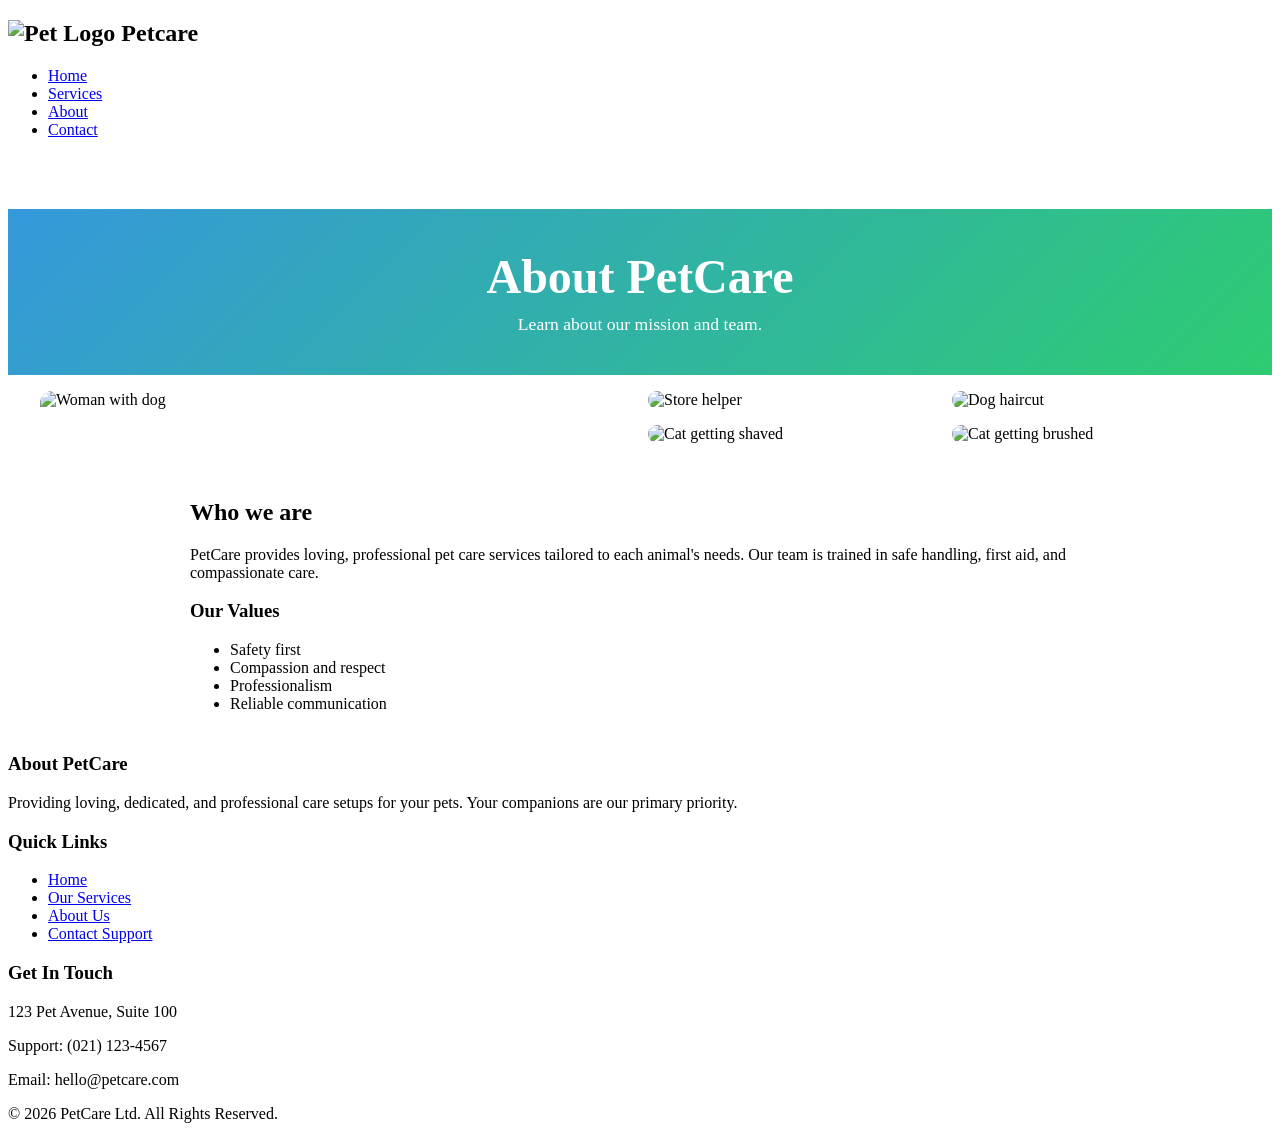
==== about.html @ fa18142c "Updated pages." ====
<!doctype html>
<html lang="en">
  <head>
    <meta charset="UTF-8" />
    <meta name="viewport" content="width=device-width, initial-scale=1.0" />
    <title>About Us - PetCare</title>
    <link rel="stylesheet" href="about and contact styles.css" />
  </head>
  <body class="about-page">
    <header>
      <!-- Logo -->
      <h2 class="logo">
        <img
          src="https://i.ibb.co/GQ2qvSs8/Pets-logo.jpg"
          alt=" Pet Logo "
          class="logo-image"
        />
        Pet<span>care</span>
      </h2>

      <!-- HAMBURGER MENU -->
      <input type="checkbox" id="menu-toggle" hidden />

      <label for="menu-toggle" class="navbar-toggler">
        <span></span>
        <span></span>
        <span></span>
      </label>

      <!-- NAV LINKS -->
      <nav class="navbar-menu">
        <ul>
          <li><a href="./index.html">Home</a></li>
          <li><a href="./services.html">Services</a></li>
          <li><a href="./about.html">About</a></li>
          <li><a href="./contact.html">Contact</a></li>
        </ul>
      </nav>
    </header>

    <!-- About Page Header Section -->
    <section class="about-page-header">
      <h1>About PetCare</h1>
      <p>Learn about our mission and team.</p>
    </section>

    <section class="about-images">
      <div class="mosaic-container">
        <!--For a large image on the left-->
        <div class="mosaic-item main-feature">
          <img
            src="https://i.ibb.co/TqddWx46/Woman-with-dog.jpg"
            alt="Woman with dog"
          />
        </div>

        <!--For smaller images on the right-->
        <div class="mosaic-item">
          <img
            src="https://i.ibb.co/0jJNTHg2/Store-helper.jpg"
            alt="Store helper"
          />
        </div>

        <div class="mosaic-item">
          <img
            src="https://i.ibb.co/5WQ5FNb3/Dog-haircut.jpg"
            alt="Dog haircut"
          />
        </div>

        <div class="mosaic-item">
          <img
            src="https://i.ibb.co/B2T11pwL/Cat-getting-shaved.avif"
            alt="Cat getting shaved"
          />
        </div>

        <div class="mosaic-item">
          <img
            src="https://i.ibb.co/nNGtzHV0/Cat-getting-brushed.jpg"
            alt="Cat getting brushed"
          />
        </div>
      </div>
    </section>

    <section class="about-content">
      <div class="about-text">
        <h2>Who we are</h2>
        <p>
          PetCare provides loving, professional pet care services tailored to
          each animal's needs. Our team is trained in safe handling, first aid,
          and compassionate care.
        </p>

        <h3>Our Values</h3>
        <ul>
          <li>Safety first</li>
          <li>Compassion and respect</li>
          <li>Professionalism</li>
          <li>Reliable communication</li>
        </ul>
      </div>
    </section>

    <footer>
      <div class="footer-container">
        <!-- Column 1: Brand Info -->
        <div class="footer-column">
          <h3>About PetCare</h3>
          <p>
            Providing loving, dedicated, and professional care setups for your
            pets. Your companions are our primary priority.
          </p>
        </div>

        <!-- Column 2: Nav System Links -->
        <div class="footer-column">
          <h3>Quick Links</h3>
          <ul>
            <li><a href="./index.html">Home</a></li>
            <li><a href="./services.html">Our Services</a></li>
            <li><a href="./about.html">About Us</a></li>
            <li><a href="./contact.html">Contact Support</a></li>
          </ul>
        </div>

        <!-- Column 3: Contact Info Details -->
        <div class="footer-column">
          <h3>Get In Touch</h3>
          <p>123 Pet Avenue, Suite 100</p>
          <p style="margin-top: 0.5rem">Support: (021) 123-4567</p>
          <p style="margin-top: 0.5rem">Email: hello@petcare.com</p>
        </div>
      </div>

      <!-- Copyright Info Strip -->
      <div class="footer-bottom">
        <p>&copy; 2026 PetCare Ltd. All Rights Reserved.</p>
      </div>
    </footer>
  </body>
</html>
---- about and contact styles.css ----
/* =========================
        ABOUT US PAGE
========================= */
/* =========================
ABOUT PAGE HEADER SECTION (With gradient, below navbar)
========================= */
.about-page-header {
  background: linear-gradient(135deg, #3498db, #2ecc71);
  color: white;
  text-align: center;
  padding: 40px 20px;
  margin-top: 70px; /* Account for fixed header */
}

.about-page-header h1 {
  font-size: 3rem;
  margin: 0 0 10px 0;
}

.about-page-header p {
  margin: 0;
  font-size: 1.1rem;
}

/* About page content styling */

/* Container Setup */
.mosaic-container {
  display: grid;
  /* Creates 4 equal tracks horizontally */
  grid-template-columns: repeat(4, 1fr);
  /* Creates 2 equal tracks vertically */
  grid-template-rows: repeat(2, 1fr);
  /* Adjust the space between images */
  gap: 16px;
  max-width: 1200px;
  margin: 0 auto;
  padding: 16px;
}

/* Base Image Handling */
.mosaic-item {
  width: 100%;
  height: 100%;
  overflow: hidden;
  /* Match the smooth corners from the example image */
  border-radius: 12px;
}

.mosaic-item img {
  width: 100%;
  height: 100%;
  /* Ensures images fill the square boxes perfectly without squeezing */
  object-fit: cover;
  display: block;
}

/* Feature Layout Logic */
.main-feature {
  /* Forces the first item to span 2 columns wide and 2 rows high */
  grid-column: span 2;
  grid-row: span 2;
}

/* Responsive Viewport adjustment for phones */
@media (max-width: 768px) {
  .mosaic-container {
    /* Collapses everything safely into a single scrolling line on small mobile devices */
    grid-template-columns: 1fr;
    grid-template-rows: auto;
  }

  .main-feature {
    grid-column: span 1;
    grid-row: span 1;
    /* Optional fixed height for the top image on mobile */
    height: 350px;
  }

  .mosaic-item:not(.main-feature) {
    /* Uniform height for the other images on phone viewports */
    height: 250px;
  }
}

/*Base styles for the about page content section*/
.about-content {
  max-width: 900px;
  margin: 40px auto;
  padding: 0 20px;
  background-color: #ffffff;
  border-radius: 8px;
}

/* =========================
        CONTACT US PAGE
========================= */
/* =========================
CONTACT PAGE HEADER SECTION (With gradient, below navbar)
========================= */
.contact-page-header {
  background: linear-gradient(135deg, #3498db, #2ecc71);
  color: white;
  text-align: center;
  padding: 40px 20px;
  margin-top: 70px; /* Account for fixed header */
}

.contact-page-header h1 {
  font-size: 3rem;
  margin: 0 0 10px 0;
}

.contact-page-header p {
  margin: 0;
  font-size: 1.1rem;
}

/* Contact form styling */
/*Base styles for the contact form section*/
.contact-section {
  padding: 60px 20px;
  background-color: #ffffff;
}

/* Form container to center the form and provide spacing */
.form-container {
  max-width: 600px;
  margin: 0 auto;
  padding: 20px;
  background-color: #f9f9f9;
  border-radius: 8px;
  box-shadow: 0 4px 15px rgba(0, 0, 0, 0.1);
}
form {
  max-width: 500px;
  margin: 20px auto;
  padding: 20px;
  background: rgb(255, 255, 255);
  border-radius: 5px;
}

form div {
  margin-bottom: 15px;
}

.contact-section h1 {
  text-align: center;
  margin-bottom: 20px;
}

.contact-section p {
  text-align: center;
  margin-bottom: 30px;
  color: rgb(0, 0, 0); /* Dark text color for better readability */
}

/* Label and Input Styles */
label {
  font-weight: bold;
  display: block;
  margin-bottom: 5px;
  color: #2074e1; /* Blue accent color for form labels to maintain cohesiveness */
}

input[type="text"],
input[type="email"],
textarea {
  width: 100%;
  padding: 10px;
  border: 1px solid #ccc;
  border-radius: 4px;
}

/* Contact Form Button Styles */
button {
  background-color: #000000;
  color: rgb(221, 227, 239);
  padding: 10px 20px;
  border: none;
  border-radius: 4px;
  cursor: pointer;
  font-weight: bold;
}

button:hover {
  background-color: #165cb8; /* Darker blue accent color on hover to maintain cohesiveness */
}

/* Reach out section styling */
/*Base styles for the reach-out section*/
.reach-out-section {
  padding: 60px 20px;
  background-color: #ffffff;
}

.contact-container {
  display: flex;
  max-width: 1100px;
  margin: 0 auto;
  align-items: center;
  gap: 40px; /*Space betwween image and text*/
}

/* Image styling for the contact section */
.contact-image {
  flex: 1;
}

.contact-image img {
  width: 100%;
  height: auto;
  border-radius: 8px; /*For rounded corners on the image*/
  display: block;
}

/* Text Content styling for the contact section */
.reach-out-content {
  flex: 1;
}

.reach-out-section h2 {
  font-size: 1.8rem;
  margin-bottom: 20px;
  color: #2c3e50;
  font-weight: bold;
}

.reach-out-section p {
  font-size: 1rem;
  color: #555;
  line-height: 1.6;
  margin-bottom: 25px;
}

/* Responsive adjustments for smaller screens */
@media (max-width: 768px) {
  .contact-container {
    flex-direction: column; /*Stack image and text vertically on smaller screens*/
    text-align: left;
    gap: 20px; /*Reduce gap for smaller screens*/
  }
}
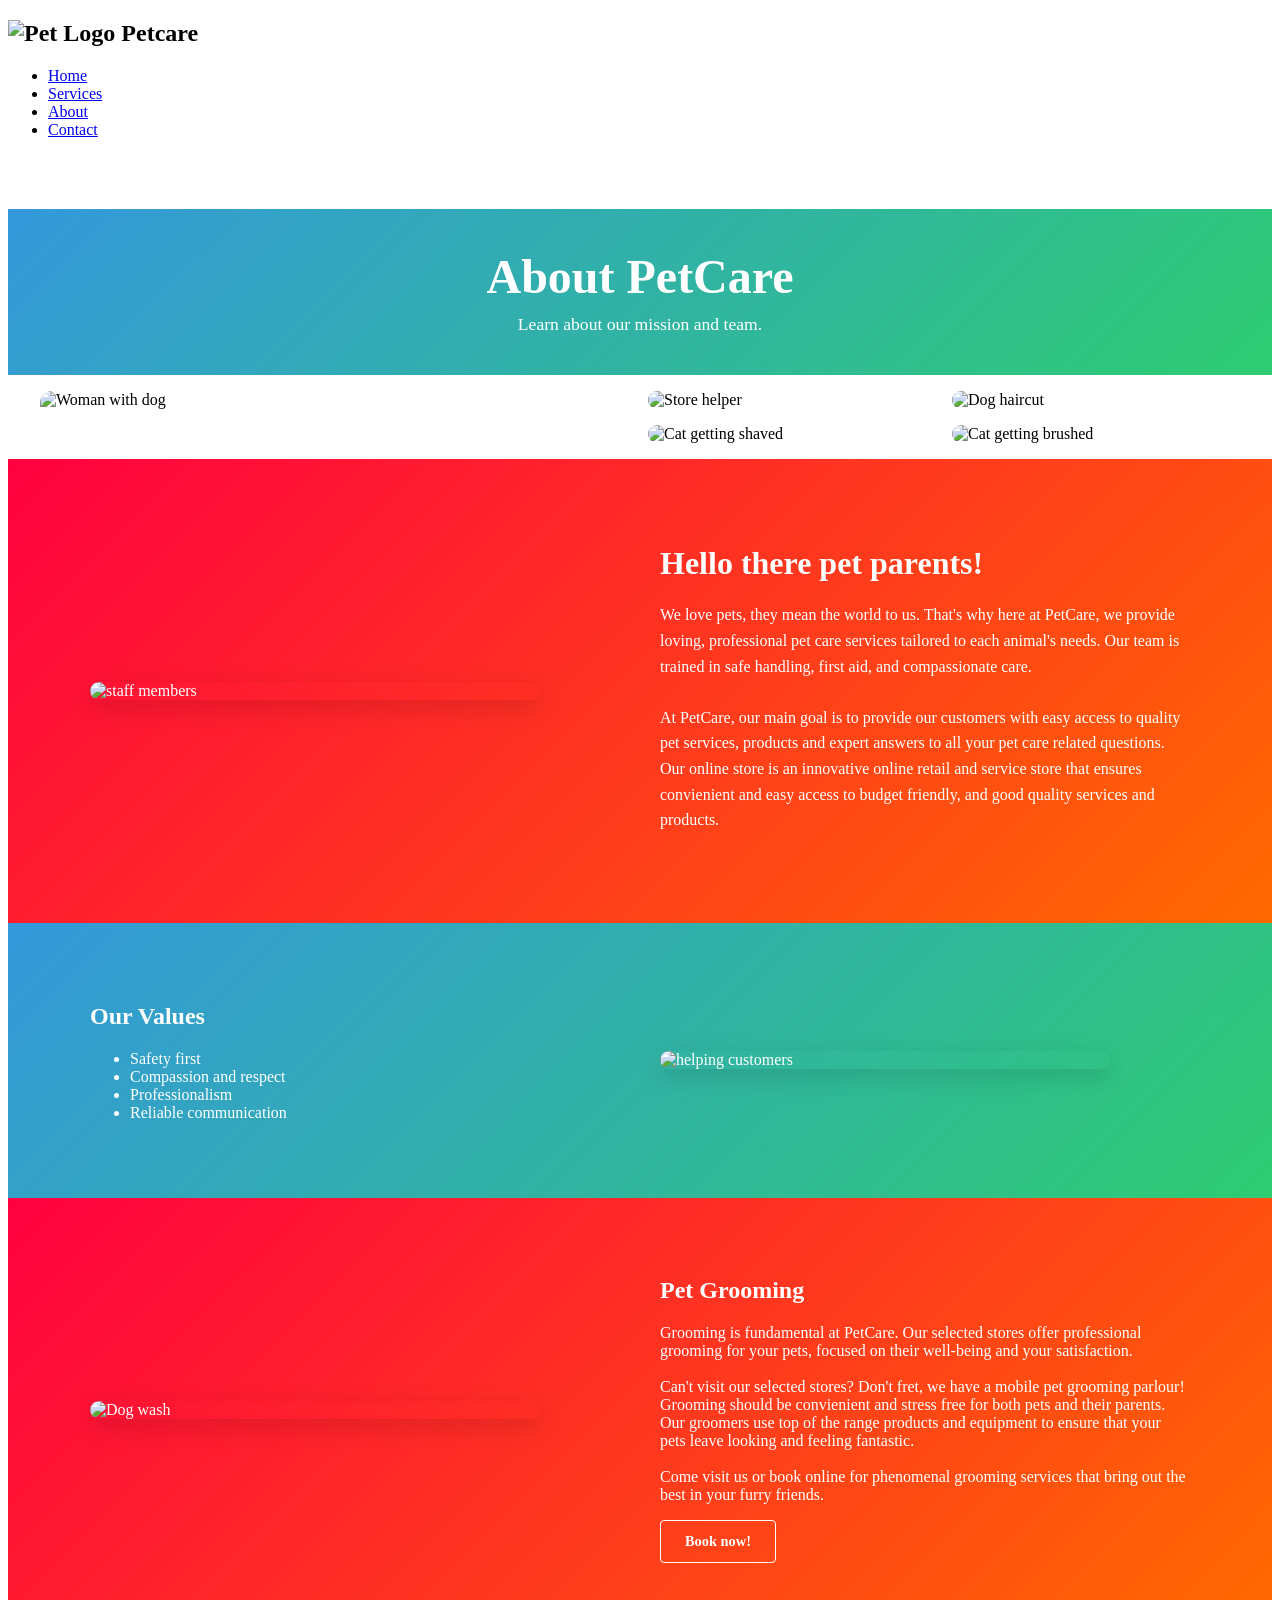
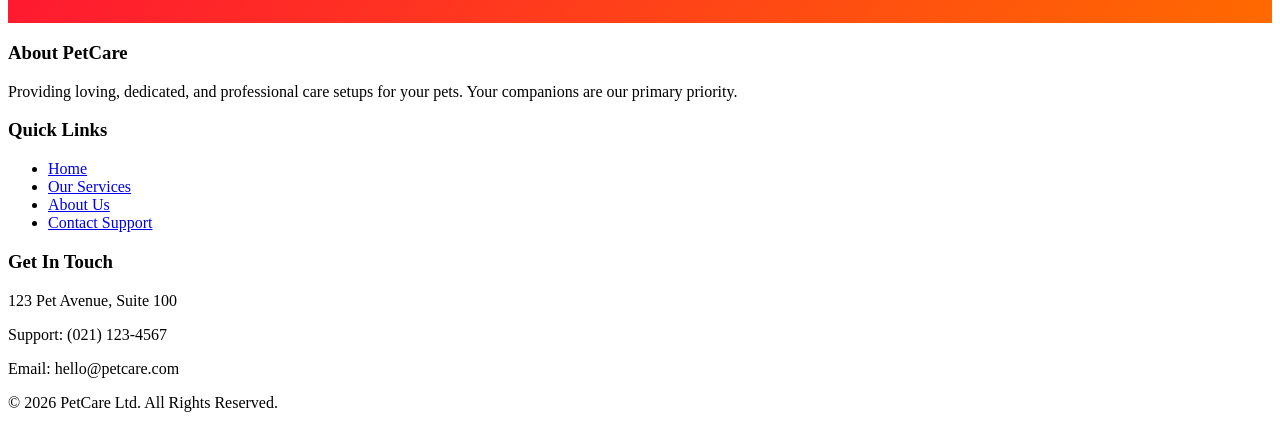
==== commit cb9c3d53: "Added about and contact pages, js to be completed." ====
--- a/about.html
+++ b/about.html
@@ -5,6 +5,7 @@
     <meta name="viewport" content="width=device-width, initial-scale=1.0" />
     <title>About Us - PetCare</title>
     <link rel="stylesheet" href="about and contact styles.css" />
+    <link rel="icon" href="https://i.ibb.co/GQ2qvSs8/Pets-logo.jpg">
   </head>
   <body class="about-page">
     <header>
@@ -85,22 +86,87 @@
       </div>
     </section>
 
-    <section class="about-content">
-      <div class="about-text">
-        <h2>Who we are</h2>
-        <p>
-          PetCare provides loving, professional pet care services tailored to
-          each animal's needs. Our team is trained in safe handling, first aid,
-          and compassionate care.
-        </p>
-
-        <h3>Our Values</h3>
-        <ul>
-          <li>Safety first</li>
-          <li>Compassion and respect</li>
-          <li>Professionalism</li>
-          <li>Reliable communication</li>
-        </ul>
+    <section class="about-section">
+      <div class="about-container">
+        <!-- Left Side: Image -->
+        <div class="team-image-box">
+          <img
+            src="https://i.ibb.co/TBYCt5YS/staff-members.webp"
+            alt="staff members"
+          />
+        </div>
+
+        <!-- Right Side: Content -->
+        <div class="about-text-box">
+          <h2>Hello there pet parents!</h2>
+          <p>
+            We love pets, they mean the world to us. That's why here at PetCare,
+            we provide loving, professional pet care services tailored to each
+            animal's needs. Our team is trained in safe handling, first aid, and
+            compassionate care.
+            <br />
+            <br />
+            At PetCare, our main goal is to provide our customers with easy
+            access to quality pet services, products and expert answers to all
+            your pet care related questions. Our online store is an innovative
+            online retail and service store that ensures convienient and easy
+            access to budget friendly, and good quality services and products.
+          </p>
+        </div>
+      </div>
+    </section>
+
+    <section class="values-section">
+      <div class="values-container">
+        <!-- Left Side: Content-->
+        <div class="values-text-box">
+          <h2>Our Values</h2>
+          <ul>
+            <li>Safety first</li>
+            <li>Compassion and respect</li>
+            <li>Professionalism</li>
+            <li>Reliable communication</li>
+          </ul>
+        </div>
+
+        <!-- Right Side: Image -->
+        <div class="values-image-box">
+          <img
+            src="https://i.ibb.co/vxx1StfG/helping-customers.jpg"
+            alt="helping customers"
+          />
+        </div>
+      </div>
+    </section>
+
+    <section class="services-section">
+      <div class="services-container">
+        <!-- Left Side: Image -->
+        <div class="services-image-box">
+          <img src="https://i.ibb.co/F4yHtt9R/Dog-wash.jpg" alt="Dog wash" />
+        </div>
+
+        <!-- Right Side: Content-->
+        <div class="services-text-box">
+          <h2>Pet Grooming</h2>
+          <p>
+            Grooming is fundamental at PetCare. Our selected stores offer
+            professional grooming for your pets, focused on their well-being and
+            your satisfaction.
+            <br />
+            <br />
+            Can't visit our selected stores? Don't fret, we have a mobile pet
+            grooming parlour! Grooming should be convienient and stress free for
+            both pets and their parents. Our groomers use top of the range
+            products and equipment to ensure that your pets leave looking and
+            feeling fantastic.
+            <br />
+            <br />
+            Come visit us or book online for phenomenal grooming services that
+            bring out the best in your furry friends.
+          </p>
+          <a href="#" class="store-btn">Book now!</a>
+        </div>
       </div>
     </section>
 
@@ -108,32 +174,33 @@
       <div class="footer-container">
         <!-- Column 1: Brand Info -->
         <div class="footer-column">
-          <h3>About PetCare</h3>
-          <p>
-            Providing loving, dedicated, and professional care setups for your
-            pets. Your companions are our primary priority.
-          </p>
-        </div>
+            <h3>About PetCare</h3>
+            <p>Providing loving, dedicated, and professional care setups for your pets. Your companions are our primary
+                priority.</p>
+        </div>
+
 
         <!-- Column 2: Nav System Links -->
         <div class="footer-column">
-          <h3>Quick Links</h3>
-          <ul>
-            <li><a href="./index.html">Home</a></li>
-            <li><a href="./services.html">Our Services</a></li>
-            <li><a href="./about.html">About Us</a></li>
-            <li><a href="./contact.html">Contact Support</a></li>
-          </ul>
-        </div>
+            <h3>Quick Links</h3>
+            <ul>
+                <li><a href="./index.html">Home </a></li>
+                <li><a href="./services.html">Our Services</a></li>
+                <li><a href="./About.html">About Us</a></li>
+                <li><a href="./contact.html">Contact Support</a></li>
+            </ul>
+        </div>
+
 
         <!-- Column 3: Contact Info Details -->
         <div class="footer-column">
-          <h3>Get In Touch</h3>
-          <p>123 Pet Avenue, Suite 100</p>
-          <p style="margin-top: 0.5rem">Support: (021) 123-4567</p>
-          <p style="margin-top: 0.5rem">Email: hello@petcare.com</p>
-        </div>
-      </div>
+            <h3>Get In Touch</h3>
+            <p> 123 Pet Avenue, Suite 100</p>
+            <p style="margin-top: 0.5rem;"> Support: (021) 123-4567</p>
+            <p style="margin-top: 0.5rem;"> Email: hello@petcare.com</p>
+        </div>
+      </div>
+
 
       <!-- Copyright Info Strip -->
       <div class="footer-bottom">
--- a/about and contact styles.css
+++ b/about and contact styles.css
@@ -10,6 +10,7 @@
   text-align: center;
   padding: 40px 20px;
   margin-top: 70px; /* Account for fixed header */
+
 }
 
 .about-page-header h1 {
@@ -61,6 +62,168 @@
   grid-column: span 2;
   grid-row: span 2;
 }
+
+/* Container section with the red/orange gradient background */
+.about-section {
+  background: linear-gradient(135deg, #ff0040, #ff6a00);
+  padding: 60px 20px;
+  color: #ffffff;
+}
+
+/* Centers content and creates a two-column layout on wider screens */
+.about-container {
+  max-width: 1100px;
+  margin: 0 auto;
+  display: flex;
+  align-items: center;
+  justify-content: space-between;
+  gap: 40px;
+}
+
+/* Layout widths for both columns */
+.team-image-box,
+.about-text-box {
+  flex: 1;
+}
+
+/* Image style with rounded corners for about page sections */
+.team-image-box img,
+.values-image-box img,
+.services-image-box img {
+  width: 100%;
+  max-width: 450px;
+  height: auto;
+  border-radius: 12px;
+  display: block;
+  box-shadow: 0 8px 24px rgba(0, 0, 0, 0.15);
+}
+
+/* Typography styles */
+.about-text-box h2 {
+  font-size: 2rem;
+  margin-bottom: 20px;
+  font-weight: bold;
+}
+
+.about-text-box p {
+  font-size: 1rem;
+  line-height: 1.6;
+  margin-bottom: 30px;
+}
+
+/* Container section with the blue/green gradient background */
+.values-section {
+  background: linear-gradient(135deg, #3498db, #2ecc71);
+  padding: 60px 20px;
+  color: #ffffff;
+}
+
+/* Centers content and creates a two-column layout on wider screens */
+.values-container {
+  max-width: 1100px;
+  margin: 0 auto;
+  display: flex;
+  align-items: center;
+  justify-content: space-between;
+  gap: 40px;
+}
+
+/* Layout widths for both columns */
+.values-image-box, 
+.values-text-box {
+  flex: 1;
+}
+
+/* Typography styles */
+.about-text-box h2 {
+  font-size: 2rem;
+  margin-bottom: 20px;
+  font-weight: bold;
+}
+
+.about-text-box p {
+  font-size: 1rem;
+  line-height: 1.6;
+  margin-bottom: 30px;
+}
+/* Outline button style */
+.store-btn {
+  display: inline-block;
+  padding: 12px 24px;
+  border: 1px solid #ffffff;
+  color: #ffffff;
+  text-decoration: none;
+  font-size: 0.9rem;
+  font-weight: bold;
+  border-radius: 4px;
+  transition: background 0.3s ease, color 0.3s ease;
+}
+
+/* Container section with the red/orange gradient background */
+.services-section {
+  background: linear-gradient(135deg,#ff0040, #ff6a00);
+  padding: 60px 20px;
+  color: #ffffff;
+}
+
+/* Centers content and creates a two-column layout on wider screens */
+.services-container {
+  max-width: 1100px;
+  margin: 0 auto;
+  display: flex;
+  align-items: center;
+  justify-content: space-between;
+  gap: 40px;
+}
+
+/* Layout widths for both columns */
+.services-image-box, 
+.services-text-box {
+  flex: 1;
+}
+
+/* Typography styles */
+.about-text-box h2 {
+  font-size: 2rem;
+  margin-bottom: 20px;
+  font-weight: bold;
+}
+
+.about-text-box p {
+  font-size: 1rem;
+  line-height: 1.6;
+  margin-bottom: 30px;
+}
+/* Outline button style */
+.store-btn {
+  display: inline-block;
+  padding: 12px 24px;
+  border: 1px solid #ffffff;
+  color: #ffffff;
+  text-decoration: none;
+  font-size: 0.9rem;
+  font-weight: bold;
+  border-radius: 4px;
+  transition: background 0.3s ease, color 0.3s ease;
+}
+
+
+.store-btn:hover {
+  background-color: #ffffff;
+  color: #ec6f13;
+}
+
+/* Responsive fix for mobile layout stacking */
+@media (max-width: 768px) {
+  .store-container {
+    flex-direction: column;
+    text-align: center;
+  }
+  .store-img {
+    margin: 0 auto;
+  }
+}
+
 
 /* Responsive Viewport adjustment for phones */
 @media (max-width: 768px) {
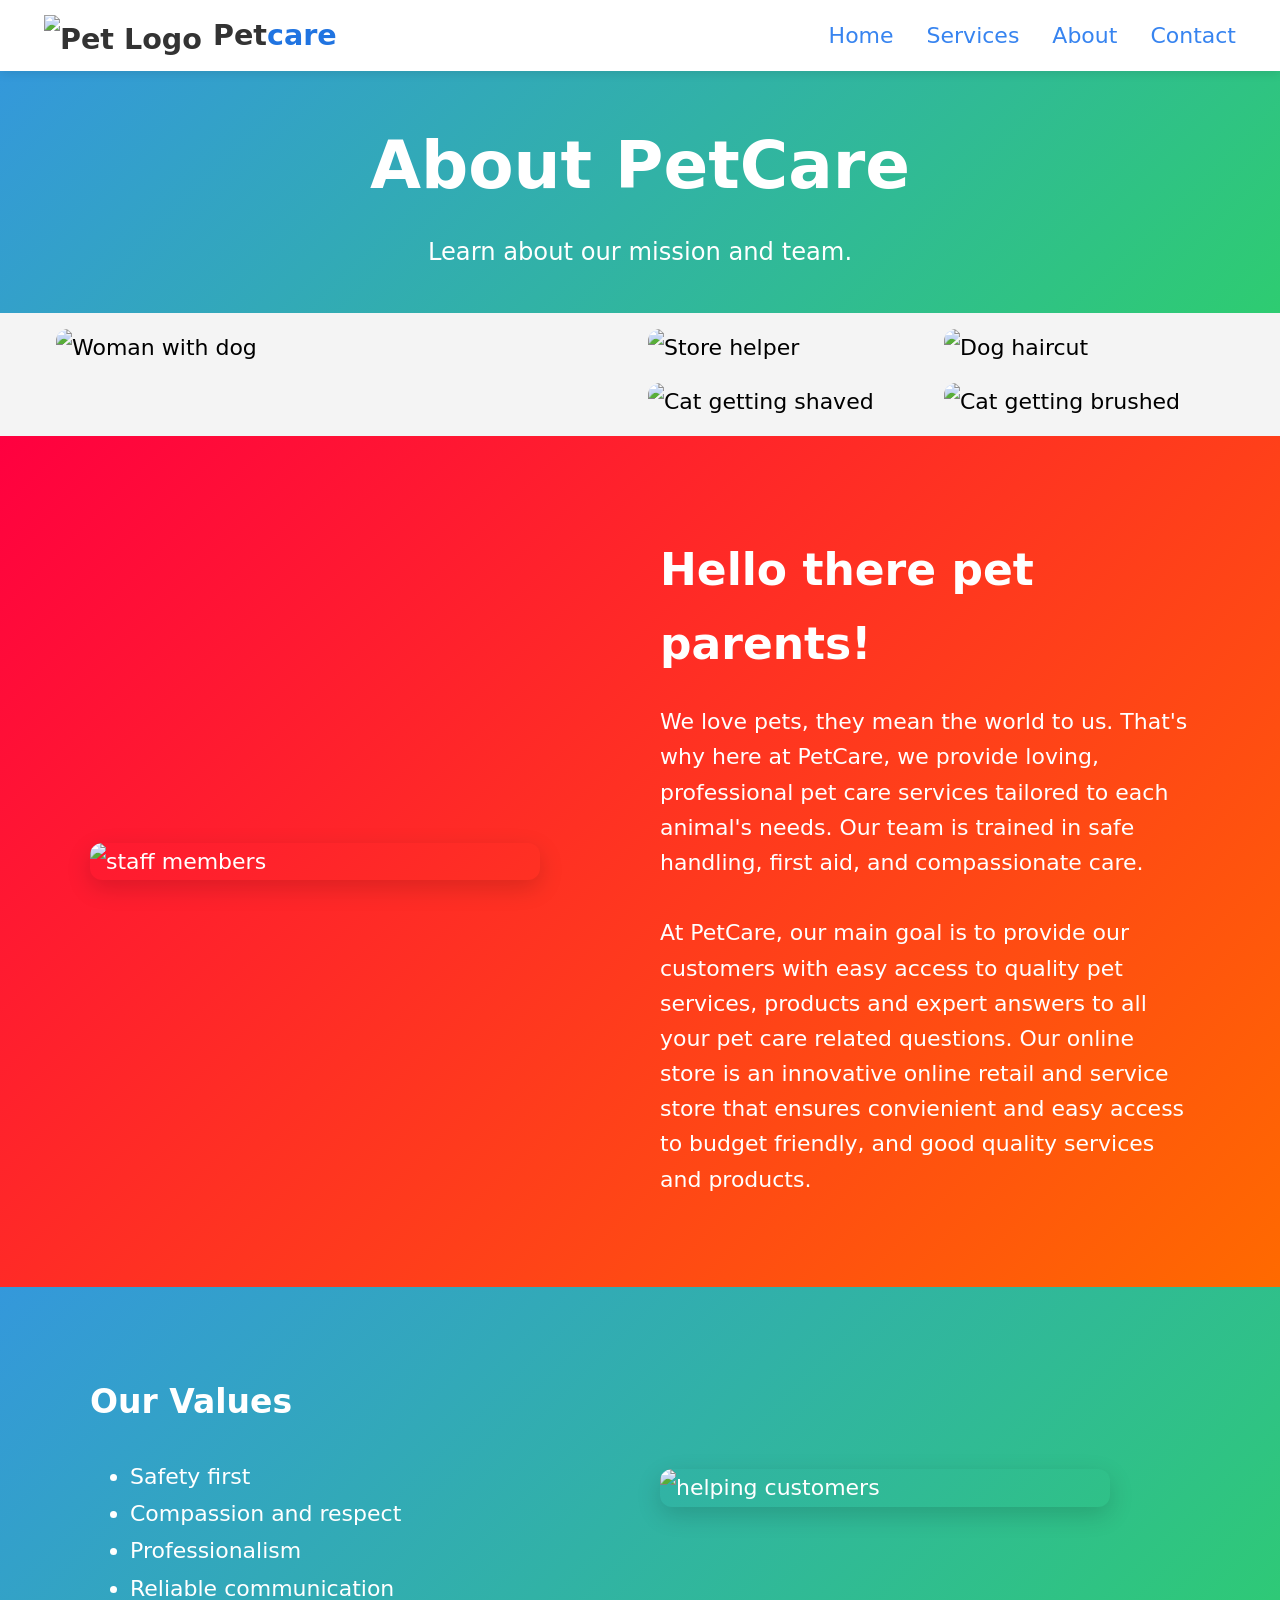
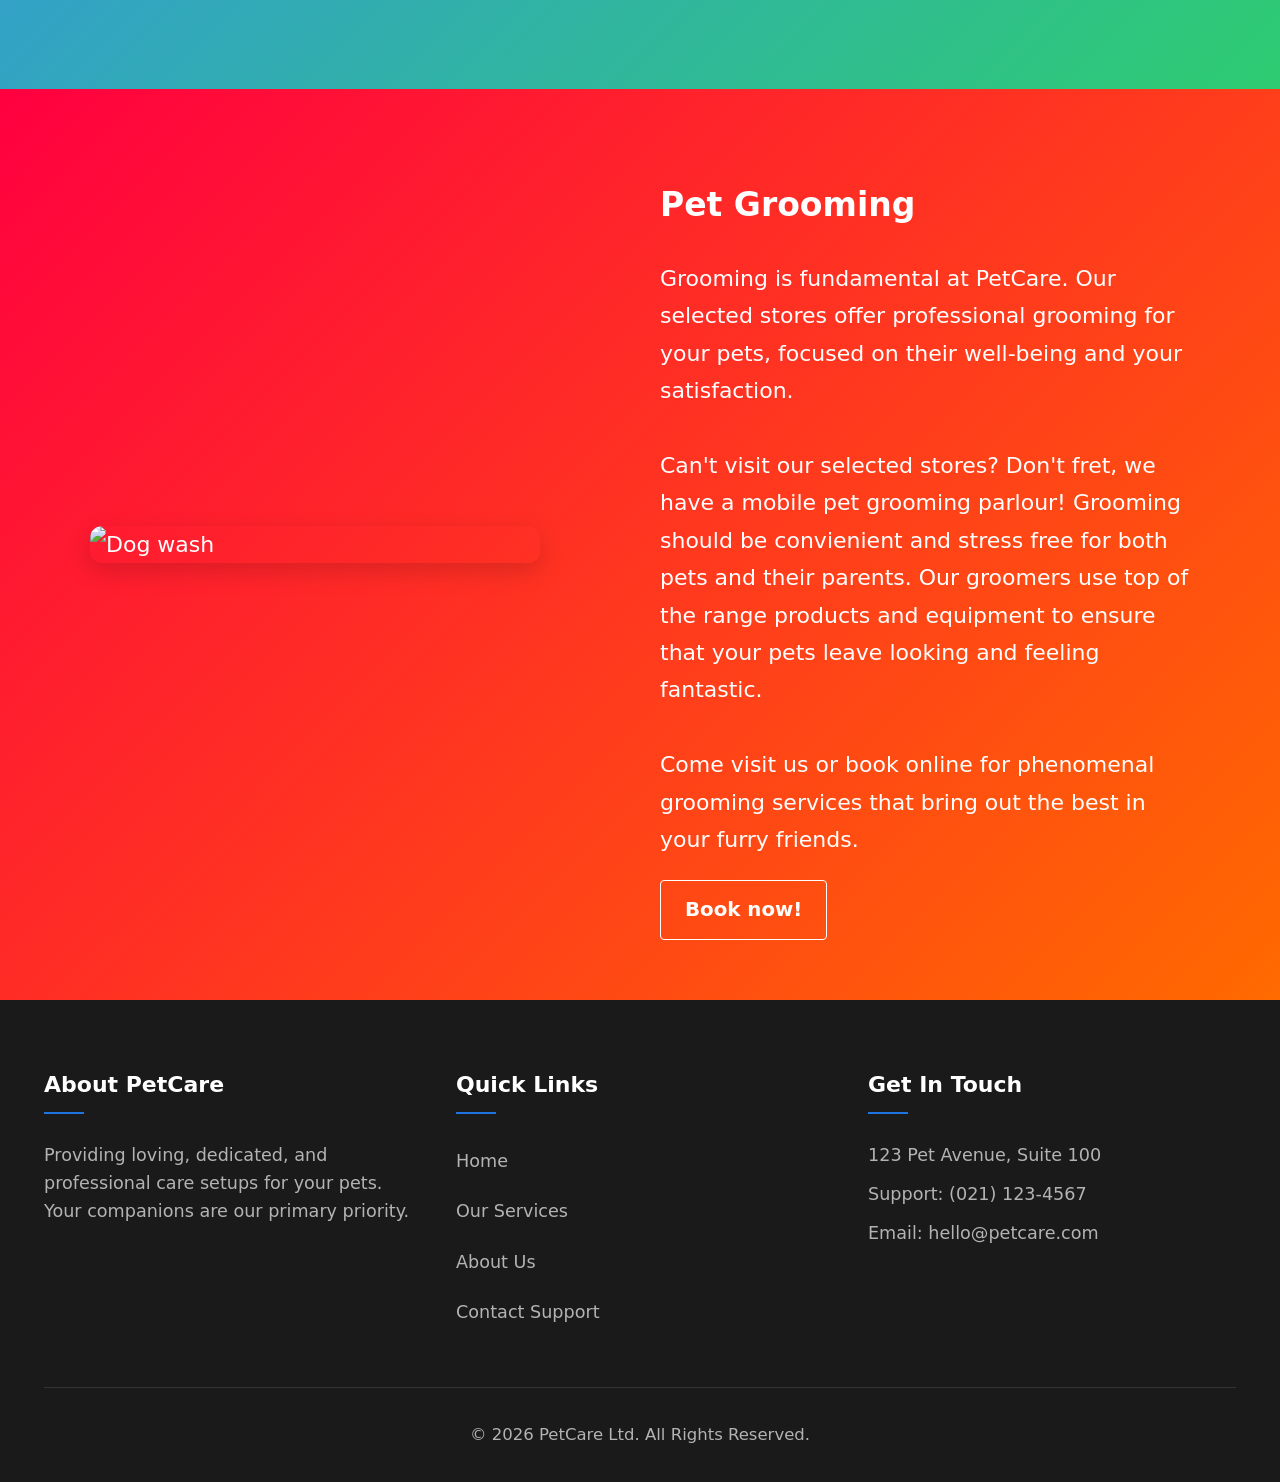
==== commit 271912e4: "final commit" ====
--- a/about.html
+++ b/about.html
@@ -4,8 +4,8 @@
     <meta charset="UTF-8" />
     <meta name="viewport" content="width=device-width, initial-scale=1.0" />
     <title>About Us - PetCare</title>
-    <link rel="stylesheet" href="about and contact styles.css" />
-    <link rel="icon" href="https://i.ibb.co/GQ2qvSs8/Pets-logo.jpg">
+    <link rel="stylesheet" href= "style.css"/>
+    <link rel="icon" href="https://i.ibb.co/GQ2qvSs8/Pets-logo.jpg" />
   </head>
   <body class="about-page">
     <header>
@@ -165,7 +165,7 @@
             Come visit us or book online for phenomenal grooming services that
             bring out the best in your furry friends.
           </p>
-          <a href="#" class="store-btn">Book now!</a>
+          <a href="contact.html" class="store-btn">Book now!</a>
         </div>
       </div>
     </section>
@@ -174,38 +174,38 @@
       <div class="footer-container">
         <!-- Column 1: Brand Info -->
         <div class="footer-column">
-            <h3>About PetCare</h3>
-            <p>Providing loving, dedicated, and professional care setups for your pets. Your companions are our primary
-                priority.</p>
-        </div>
-
+          <h3>About PetCare</h3>
+          <p>
+            Providing loving, dedicated, and professional care setups for your
+            pets. Your companions are our primary priority.
+          </p>
+        </div>
 
         <!-- Column 2: Nav System Links -->
         <div class="footer-column">
-            <h3>Quick Links</h3>
-            <ul>
-                <li><a href="./index.html">Home </a></li>
-                <li><a href="./services.html">Our Services</a></li>
-                <li><a href="./About.html">About Us</a></li>
-                <li><a href="./contact.html">Contact Support</a></li>
-            </ul>
-        </div>
-
+          <h3>Quick Links</h3>
+          <ul>
+            <li><a href="./index.html">Home </a></li>
+            <li><a href="./services.html">Our Services</a></li>
+            <li><a href="./about.html">About Us</a></li>
+            <li><a href="./contact.html">Contact Support</a></li>
+          </ul>
+        </div>
 
         <!-- Column 3: Contact Info Details -->
         <div class="footer-column">
-            <h3>Get In Touch</h3>
-            <p> 123 Pet Avenue, Suite 100</p>
-            <p style="margin-top: 0.5rem;"> Support: (021) 123-4567</p>
-            <p style="margin-top: 0.5rem;"> Email: hello@petcare.com</p>
-        </div>
-      </div>
-
+          <h3>Get In Touch</h3>
+          <p>123 Pet Avenue, Suite 100</p>
+          <p style="margin-top: 0.5rem">Support: (021) 123-4567</p>
+          <p style="margin-top: 0.5rem">Email: hello@petcare.com</p>
+        </div>
+      </div>
 
       <!-- Copyright Info Strip -->
       <div class="footer-bottom">
         <p>&copy; 2026 PetCare Ltd. All Rights Reserved.</p>
       </div>
     </footer>
+    <script src="script.js" defer></script>
   </body>
 </html>
--- a/style.css
+++ b/style.css
@@ -0,0 +1,1575 @@
+/* =========================
+    GLOBAL STYLES & RESET
+========================= */
+
+*,
+*::before,
+*::after {
+    box-sizing: border-box;
+}
+
+html {
+    font-size: 22px;
+}
+
+body {
+    font-family: system-ui, -apple-system, BlinkMacSystemFont, 'Segoe UI', Roboto, Oxygen, Ubuntu, Cantarell, 'Open Sans', 'Helvetica Neue', sans-serif;
+    margin: 0;
+    padding: 0;
+    background-color: #f4f4f4;
+    overflow-x: hidden;
+    display: flex;
+    flex-direction: column;
+    min-height: 100vh;
+    font-size: 1rem;
+    line-height: 1.7;
+}
+
+/* =========================
+          HEADER & NAV
+========================= */
+
+header {
+    position: fixed;
+    top: 0;
+    left: 0;
+    width: 100%;
+    display: flex;
+    justify-content: space-between;
+    align-items: center;
+    padding: 0.5rem 2rem;
+    background-color: #ffffff;
+    box-shadow: 0 2px 10px rgba(0, 0, 0, 0.1);
+    z-index: 1000;
+}
+
+/* Logo Styling */
+.logo {
+    display: flex;
+    align-items: center;
+    margin: 0;
+    font-size: 1.3rem;
+    font-weight: 700;
+    color: #333;
+    border-radius: 50px;
+}
+
+.logo span {
+    color: #2074e1;
+}
+
+.logo img {
+    max-height: 40px;
+    margin-right: 0.5rem;
+}
+
+/* Desktop Navigation Link Setup */
+.navbar-menu {
+    display: flex;
+    align-items: center;
+}
+
+.navbar-menu ul {
+    list-style: none;
+    margin: 0;
+    padding: 0;
+    display: flex;
+    align-items: center;
+    gap: 1.5rem;
+}
+
+.navbar-menu a {
+    text-decoration: none;
+    color: #3784f0;
+    font-weight: 500;
+    transition: color 0.3s ease;
+}
+
+.navbar-menu a:hover {
+    color: #3784f0;
+}
+
+/* Mobile Hamburger Toggle Layout */
+.navbar-toggler {
+    display: none;
+    flex-direction: column;
+    justify-content: space-between;
+    width: 30px;
+    height: 21px;
+    cursor: pointer;
+    z-index: 1001;
+}
+
+.navbar-toggler span {
+    display: block;
+    height: 3px;
+    width: 100%;
+    background-color: #333;
+    border-radius: 3px;
+    transition: all 0.3s ease-in-out;
+}
+
+/* =========================
+     RESPONSIVE BREAKPOINT
+========================= */
+
+@media (max-width: 768px) {
+    header {
+        padding: 0.3rem 1rem;
+    }
+
+    .logo {
+        font-size: 1rem;
+    }
+
+    .logo img {
+        max-height: 30px;
+        margin-right: 0.3rem;
+    }
+
+    /* Show Hamburger Icon */
+    .navbar-toggler {
+        display: flex;
+    }
+
+    /* Transform Links Into a Mobile Full-Screen Sidebar Drawer */
+    .navbar-menu {
+        position: fixed;
+        top: 0;
+        right: -100%;
+        width: 70%;
+        height: 100vh;
+        background-color: #ffffff;
+        box-shadow: -5px 0 15px rgba(0, 0, 0, 0.1);
+        padding-top: 5rem;
+        transition: right 0.4s ease-in-out;
+    }
+
+    .navbar-menu ul {
+        flex-direction: column;
+        align-items: center;
+        gap: 2rem;
+    }
+
+    .navbar-menu a {
+        font-size: 1.2rem;
+    }
+
+    /* CSS Logic: open the side drawer when check box is selected */
+    #menu-toggle:checked~.navbar-menu {
+        right: 0;
+    }
+
+    /* CSS Logic: Animate Hamburger lines into an 'X' icon when open */
+    #menu-toggle:checked~.navbar-toggler span:nth-child(1) {
+        transform: translateY(9px) rotate(45deg);
+    }
+
+    #menu-toggle:checked~.navbar-toggler span:nth-child(2) {
+        opacity: 0;
+    }
+
+    #menu-toggle:checked~.navbar-toggler span:nth-child(3) {
+        transform: translateY(-9px) rotate(-45deg);
+    }
+}
+
+/* =========================
+        HERO SECTION
+========================= */
+
+main {
+    margin-top: 70px;
+    flex: 1;
+}
+
+.hero {
+    position: relative;
+    width: 100%;
+    height: calc(100vh - 70px);
+    display: flex;
+    align-items: center;
+    justify-content: center;
+    overflow: hidden;
+}
+
+.bg-video {
+    position: absolute;
+    top: 50%;
+    left: 50%;
+    min-width: 100%;
+    min-height: 100%;
+    width: auto;
+    height: auto;
+    transform: translate(-50%, -50%);
+    object-fit: cover;
+    z-index: 1;
+}
+
+.hero_content {
+    position: relative;
+    z-index: 2;
+    display: flex;
+    flex-direction: column;
+    align-items: center;
+    justify-content: center;
+    text-align: center;
+    width: 100%;
+    padding: 2rem;
+    margin-top: -4rem;
+}
+
+.hero_card {
+    background-color: rgba(255, 255, 255, 0.08);
+    backdrop-filter: blur(4px);
+    -webkit-backdrop-filter: blur(4px);
+    padding: 2.5rem;
+    border-radius: 12px;
+    box-shadow: 0 4px 30px rgba(0, 0, 0, 0.05);
+    border: 1px solid rgba(255, 255, 255, 0.15);
+    max-width: 700px;
+    width: 100%;
+}
+
+.hero_card h1 {
+    margin-top: 0;
+    margin-bottom: 1.5rem;
+    color: #ffffff;
+    text-shadow: 0 2px 8px rgba(0, 0, 0, 0.5);
+    font-size: 2rem;
+}
+
+.hero_btn {
+    display: inline-block;
+    text-decoration: none;
+    background-color: #2074e1;
+    color: #ffffff;
+    padding: 0.75rem 2rem;
+    border-radius: 25px;
+    font-weight: 600;
+    transition: transform 0.2s ease, background-color 0.2s ease, box-shadow 0.2s ease;
+    box-shadow: 0 4px 15px rgba(32, 116, 225, 0.3);
+}
+
+.hero_btn:hover {
+    background-color: #165cb8;
+    transform: translateY(-2px);
+    box-shadow: 0 6px 20px rgba(32, 116, 225, 0.4);
+}
+
+.quote {
+    margin-top: 1.5rem;
+    color: #ffffff;
+    text-shadow: 0 2px 4px rgba(0, 0, 0, 0.6);
+}
+
+#loader_wrapper {
+    display: none;
+}
+
+/* =========================
+      PROFESSIONAL FOOTER
+========================= */
+
+footer {
+    background-color: #1a1a1a;
+    color: #b3b3b3;
+    padding: 3rem 2rem 1.5rem 2rem;
+    width: 100%;
+    z-index: 10;
+}
+
+.footer-container {
+    max-width: 1200px;
+    margin: 0 auto;
+    display: grid;
+    grid-template-columns: repeat(3, 1fr);
+    gap: 2rem;
+}
+
+.footer-column h3 {
+    color: #ffffff;
+    font-size: 1rem;
+    margin-top: 0;
+    margin-bottom: 1.2rem;
+    position: relative;
+}
+
+.footer-column h3::after {
+    content: '';
+    display: block;
+    width: 40px;
+    height: 2px;
+    background-color: #2074e1;
+    margin-top: 0.4rem;
+}
+
+.footer-column p {
+    font-size: 0.8rem;
+    line-height: 1.6;
+    margin: 0;
+}
+
+.footer-column ul {
+    list-style: none;
+    padding: 0;
+    margin: 0;
+}
+
+.footer-column ul li {
+    margin-bottom: 0.6rem;
+}
+
+.footer-column ul li a {
+    color: #b3b3b3;
+    text-decoration: none;
+    font-size: 0.8rem;
+    transition: color 0.2s ease, padding-left 0.2s ease;
+}
+
+.footer-column ul li a:hover {
+    color: #2074e1;
+    padding-left: 4px;
+}
+
+.footer-bottom {
+    max-width: 1200px;
+    margin: 2rem auto 0 auto;
+    padding-top: 1.5rem;
+    border-top: 1px solid #333333;
+    text-align: center;
+}
+
+.footer-bottom p {
+    font-size: 0.75rem;
+    margin: 0;
+}
+
+@media (max-width: 768px) {
+    .footer-container {
+        grid-template-columns: 1fr;
+        gap: 2.5rem;
+    }
+}
+
+/* ==========================================
+   DEFENSIVE NAV DROPDOWN ISOLATION RULES
+   ========================================== */
+
+.navbar-menu ul li.nav-account-container {
+    position: relative !important;
+    display: inline-block !important;
+}
+
+.nav-account-btn {
+    display: inline-flex;
+    align-items: center;
+    gap: 0.65rem;
+    text-decoration: none;
+    color: #3784f0;
+    font-weight: 500;
+    cursor: pointer;
+}
+
+.nav-account-avatar {
+    width: 30px;
+    height: 30px;
+    border-radius: 50%;
+    object-fit: cover;
+    border: 1px solid #c7dcff;
+    background-color: #e5efff;
+}
+
+.navbar-menu ul li.nav-account-container .nav-account-dropdown {
+    display: none;
+    position: absolute;
+    top: 100%;
+    left: 50%;
+    transform: translateX(-50%);
+    background-color: #ffffff;
+    min-width: 140px;
+    box-shadow: 0px 8px 16px rgba(0, 0, 0, 0.15);
+    border-radius: 8px;
+    padding: 0.5rem 0;
+    z-index: 99999;
+    border: 1px solid rgba(0, 0, 0, 0.08);
+}
+
+.navbar-menu ul li.nav-account-container .nav-account-dropdown a {
+    display: block !important;
+    width: 100% !important;
+    box-sizing: border-box;
+    padding: 10px 20px !important;
+    color: #333333 !important;
+    font-size: 0.85rem !important;
+    text-decoration: none !important;
+    text-align: center !important;
+    font-weight: 500;
+    margin: 0 !important;
+    transition: background-color 0.2s ease, color 0.2s ease;
+}
+
+.navbar-menu ul li.nav-account-container .nav-account-dropdown a:hover {
+    background-color: #f4f8ff !important;
+    color: #2074e1 !important;
+}
+
+@media (min-width: 769px) {
+    .navbar-menu ul li.nav-account-container:hover .nav-account-dropdown {
+        display: block !important;
+    }
+}
+
+@media (max-width: 768px) {
+    .navbar-menu ul li.nav-account-container {
+        width: 100%;
+        text-align: center;
+    }
+
+    .navbar-menu ul li.nav-account-container .nav-account-dropdown {
+        display: block !important;
+        position: static !important;
+        transform: none !important;
+        box-shadow: none !important;
+        background-color: transparent !important;
+        padding: 0 !important;
+        border: none !important;
+        width: 100% !important;
+        margin-top: 0.5rem !important;
+    }
+
+    .navbar-menu ul li.nav-account-container .nav-account-dropdown a {
+        font-size: 1rem !important;
+        color: #2074e1 !important;
+        background-color: #f8fafc !important;
+        padding: 0.6rem !important;
+        border-radius: 6px !important;
+        margin-bottom: 0.5rem !important;
+        width: 90% !important;
+        margin-left: auto !important;
+        margin-right: auto !important;
+    }
+}
+
+/* ==========================================================================
+   LOGIN ERROR MESSAGE STYLING
+   ========================================================================== */
+#loginErrorMessage {
+    background-color: rgba(192, 92, 107, 0.1);
+    /* Matches your project's rose/pink accent palette */
+    color: #C05C6B;
+    border: 1px solid rgba(192, 92, 107, 0.3);
+    padding: 12px 15px;
+    border-radius: 12px;
+    font-size: 14px;
+    font-weight: 600;
+    text-align: center;
+    margin-bottom: 20px;
+    width: 100%;
+    box-sizing: border-box;
+
+    /* Smooth slide-down reveal animation */
+    animation: slideDownError 0.3s cubic-bezier(0.16, 1, 0.3, 1) forwards;
+}
+
+@keyframes slideDownError {
+    from {
+        opacity: 0;
+        transform: translateY(-8px);
+    }
+
+    to {
+        opacity: 1;
+        transform: translateY(0);
+    }
+}
+
+/* =========================
+        SERVICES PAGE
+========================= */
+
+.services-page .services {
+    text-align: left;
+    padding: 0; /* Removed top/bottom padding so the full-width header sits flush */
+    background-color: #f8fafc;
+}
+
+.services-page .services-header {
+    width: 100%; /* Forces the block to stretch edge-to-edge */
+    background: linear-gradient(135deg, #3498db, #2ecc71);
+    text-align: center;
+    padding: 60px 20px; /* Enhanced internal padding for a spacious hero banner appearance */
+    margin-top: 0; /* Flush against the fixed header */
+    margin-bottom: 50px; /* Clear breathing room before the card grid starts */
+}
+
+.services-page .section-tag {
+    display: inline-flex;
+    padding: 8px 14px;
+    border-radius: 999px;
+    background: rgba(255, 255, 255, 0.18); /* Translucent white background for contrast on the gradient */
+    color: #ffffff; /* Crisp white text for readability */
+    font-size: 0.78rem;
+    font-weight: 700;
+    letter-spacing: 0.2em;
+    text-transform: uppercase;
+    margin-bottom: 16px;
+}
+
+.services-page .services-header h2 {
+    font-size: clamp(2.2rem, 3vw, 3.5rem);
+    margin: 0 0 18px;
+    color: #ffffff; /* Flipped to white so it reads beautifully against the blue/green */
+    line-height: 1.02;
+}
+
+.services-page .section-intro {
+    max-width: 680px;
+    margin: 0 auto; /* Keeps your intro text centered horizontally within the full-width banner */
+    color: #f1f5f9; /* Soft off-white color for secondary text readability */
+    font-size: 1rem;
+    line-height: 1.9;
+}
+
+.services-page .service-grid {
+    display: grid;
+    grid-template-columns: repeat(auto-fit, minmax(250px, 1fr));
+    gap: 24px;
+    max-width: 1120px;
+    margin: 0 auto 60px; /* Centered grid with bottom margin to separate from the next section */
+    padding: 0 20px; /* Safeguards grid items from touching the screen walls on mobile viewports */
+}
+
+.services-page .service-card {
+    background: linear-gradient(180deg, #ffffff 0%, #f8fbff 100%);
+    border-radius: 24px;
+    border: 1px solid rgba(37, 99, 235, 0.15);
+    box-shadow: 0 24px 70px rgba(15, 23, 42, 0.08);
+    padding: 28px;
+    display: flex;
+    flex-direction: column;
+    justify-content: space-between;
+    min-height: 260px;
+    transition: transform 0.3s ease, box-shadow 0.3s ease;
+}
+
+.services-page .service-card:hover {
+    transform: translateY(-6px);
+    box-shadow: 0 28px 90px rgba(15, 23, 42, 0.14);
+}
+
+.services-page .service-card h3 {
+    margin: 18px 0 12px;
+    font-size: 1.45rem;
+    color: #111827;
+}
+
+.services-page .service-card p {
+    margin: 0 0 24px;
+    color: #475569;
+    line-height: 1.8;
+}
+
+.services-page .service-card button {
+    background-color: #2563eb;
+    color: #ffffff;
+    border: none;
+    border-radius: 999px;
+    padding: 14px 22px;
+    font-weight: 700;
+    cursor: pointer;
+    transition: transform 0.25s ease, background-color 0.25s ease, box-shadow 0.25s ease;
+    width: fit-content;
+}
+
+.services-page .service-card button:hover {
+    background-color: #1e40af;
+    transform: translateY(-2px);
+    box-shadow: 0 14px 28px rgba(37, 99, 235, 0.18);
+}
+
+.services-page .staff-section {
+    padding: 60px 20px 80px;
+}
+
+.services-page .staff-layout {
+    display: grid;
+    grid-template-columns: 1.3fr 0.9fr;
+    gap: 32px;
+    max-width: 1140px;
+    margin: 0 auto;
+    align-items: start;
+}
+
+.services-page .staff-card-wrap {
+    display: grid;
+    gap: 24px;
+}
+
+.services-page .card {
+    background-color: #ffffff;
+    padding: 32px;
+    border-radius: 28px;
+    box-shadow: 0 28px 70px rgba(15, 23, 42, 0.08);
+    border: 1px solid rgba(15, 23, 42, 0.06);
+    text-align: left;
+}
+
+.services-page .card img {
+    width: 180px;
+    height: 180px;
+    object-fit: cover;
+    border-radius: 50%;
+    border: 5px solid #2563eb;
+    margin-bottom: 22px;
+}
+
+.services-page .card h2 {
+    margin: 0 0 12px;
+    font-size: 2rem;
+    color: #111827;
+}
+
+.services-page #staff-rating {
+    margin: 0 0 20px;
+    color: #f59e0b;
+    font-weight: 700;
+}
+
+.services-page #staff-history {
+    margin: 0 0 26px;
+    color: #475569;
+    line-height: 1.9;
+}
+
+.services-page .book-now-btn,
+.services-page .submit-btn {
+    background-color: #16a34a;
+    color: white;
+    border-radius: 14px;
+    padding: 14px 24px;
+    border: none;
+    font-size: 1rem;
+    font-weight: 700;
+    cursor: pointer;
+    transition: transform 0.25s ease, background-color 0.25s ease;
+}
+
+.services-page .book-now-btn:hover,
+.services-page .submit-btn:hover {
+    background-color: #15803d;
+    transform: translateY(-2px);
+}
+
+.services-page .booking-form {
+    background: #f8fbff;
+    border: 1px solid rgba(37, 99, 235, 0.12);
+    border-radius: 24px;
+    padding: 28px;
+    box-shadow: inset 0 0 0 1px rgba(255, 255, 255, 0.6);
+}
+
+.services-page .booking-form h3 {
+    margin-top: 0;
+    color: #111827;
+}
+
+.services-page .booking-form p {
+    margin: 0 0 20px;
+    color: #475569;
+    line-height: 1.8;
+}
+
+.services-page .booking-form label {
+    display: block;
+    margin-bottom: 8px;
+    font-weight: 700;
+    color: #0f172a;
+}
+
+.services-page .booking-form input,
+.services-page .booking-form select {
+    width: 100%;
+    box-sizing: border-box;
+    padding: 14px 16px;
+    border: 1px solid #cbd5e1;
+    border-radius: 14px;
+    margin-bottom: 18px;
+    background: #ffffff;
+    transition: border-color 0.25s ease, box-shadow 0.25s ease;
+}
+
+.services-page .booking-form input:focus,
+.services-page .booking-form select:focus {
+    border-color: #2563eb;
+    box-shadow: 0 0 0 4px rgba(37, 99, 235, 0.12);
+    outline: none;
+}
+
+.services-page .staff-info-panel {
+    display: grid;
+    gap: 22px;
+}
+
+.services-page .info-card {
+    background: #ffffff;
+    border-radius: 22px;
+    padding: 24px;
+    border: 1px solid rgba(15, 23, 42, 0.06);
+    box-shadow: 0 20px 50px rgba(15, 23, 42, 0.06);
+}
+
+.services-page .info-card h3 {
+    margin: 0 0 12px;
+    color: #111827;
+    font-size: 1.05rem;
+}
+
+.services-page .info-card p {
+    margin: 0;
+    color: #475569;
+    line-height: 1.8;
+}
+
+.services-page .service-card,
+.services-page .card,
+.services-page .booking-form,
+.services-page .info-card {
+    animation: fadeInUp 0.75s ease both;
+}
+
+.services-page .service-card:nth-child(1) {
+    animation-delay: 0.06s;
+}
+
+.services-page .service-card:nth-child(2) {
+    animation-delay: 0.14s;
+}
+
+.services-page .service-card:nth-child(3) {
+    animation-delay: 0.22s;
+}
+
+.services-page .service-card:nth-child(4) {
+    animation-delay: 0.3s;
+}
+
+@keyframes fadeInUp {
+    from {
+        opacity: 0;
+        transform: translateY(22px);
+    }
+    to {
+        opacity: 1;
+        transform: translateY(0);
+    }
+}
+
+@keyframes headerDrop {
+    from {
+        opacity: 0;
+        transform: translateY(-16px);
+    }
+    to {
+        opacity: 1;
+        transform: translateY(0);
+    }
+}
+
+@keyframes logoFade {
+    from {
+        opacity: 0;
+        transform: translateX(-12px);
+    }
+    to {
+        opacity: 1;
+        transform: translateX(0);
+    }
+}
+
+@keyframes navItemFade {
+    from {
+        opacity: 0;
+        transform: translateY(-10px);
+    }
+    to {
+        opacity: 1;
+        transform: translateY(0);
+    }
+}
+
+@keyframes tilePop {
+    from {
+        opacity: 0;
+        transform: translateY(24px) scale(0.96);
+    }
+    to {
+        opacity: 1;
+        transform: translateY(0) scale(1);
+    }
+}
+
+/* =========================
+   MOBILE RESPONSIVE: SERVICES
+========================= */
+
+@media (max-width: 992px) {
+    .services-page .services {
+        padding: 0;
+    }
+
+    .services-page .service-grid {
+        gap: 20px;
+    }
+
+    .services-page .staff-layout {
+        grid-template-columns: 1fr;
+    }
+
+    .services-page .staff-section {
+        padding: 50px 18px 60px;
+    }
+}
+
+@media (max-width: 680px) {
+    .services-page .services-header h2 {
+        font-size: 2rem;
+    }
+
+    .services-page .service-card {
+        padding: 24px;
+    }
+
+    .services-page .card {
+        padding: 24px;
+    }
+
+    .services-page .card img {
+        width: 140px;
+        height: 140px;
+    }
+
+    .services-page .booking-form {
+        padding: 24px;
+    }
+
+    .services-page .booking-form input,
+    .services-page .booking-form select {
+        padding: 12px 14px;
+    }
+
+    .services-page .book-now-btn,
+    .services-page .submit-btn {
+        width: 100%;
+    }
+}
+
+/* =========================
+        ABOUT US PAGE
+========================= */
+
+.about-page-header {
+    background: linear-gradient(135deg, #3498db, #2ecc71);
+    color: white;
+    text-align: center;
+    padding: 40px 20px;
+    margin-top: 70px;
+}
+
+.about-page-header h1 {
+    font-size: 3rem;
+    margin: 0 0 10px 0;
+}
+
+.about-page-header p {
+    margin: 0;
+    font-size: 1.1rem;
+}
+
+.mosaic-container {
+    display: grid;
+    grid-template-columns: repeat(4, 1fr);
+    grid-template-rows: repeat(2, 1fr);
+    gap: 16px;
+    max-width: 1200px;
+    margin: 0 auto;
+    padding: 16px;
+}
+
+.mosaic-item {
+    width: 100%;
+    height: 100%;
+    overflow: hidden;
+    border-radius: 12px;
+}
+
+.mosaic-item img {
+    width: 100%;
+    height: 100%;
+    object-fit: cover;
+    display: block;
+}
+
+.main-feature {
+    grid-column: span 2;
+    grid-row: span 2;
+}
+
+.about-section {
+    background: linear-gradient(135deg, #ff0040, #ff6a00);
+    padding: 60px 20px;
+    color: #ffffff;
+}
+
+.about-container {
+    max-width: 1100px;
+    margin: 0 auto;
+    display: flex;
+    align-items: center;
+    justify-content: space-between;
+    gap: 40px;
+}
+
+.team-image-box,
+.about-text-box {
+    flex: 1;
+}
+
+.team-image-box img,
+.values-image-box img,
+.services-image-box img {
+    width: 100%;
+    max-width: 450px;
+    height: auto;
+    border-radius: 12px;
+    display: block;
+    box-shadow: 0 8px 24px rgba(0, 0, 0, 0.15);
+}
+
+.about-text-box h2 {
+    font-size: 2rem;
+    margin-bottom: 20px;
+    font-weight: bold;
+}
+
+.about-text-box p {
+    font-size: 1rem;
+    line-height: 1.6;
+    margin-bottom: 30px;
+}
+
+.values-section {
+    background: linear-gradient(135deg, #3498db, #2ecc71);
+    padding: 60px 20px;
+    color: #ffffff;
+}
+
+.values-container {
+    max-width: 1100px;
+    margin: 0 auto;
+    display: flex;
+    align-items: center;
+    justify-content: space-between;
+    gap: 40px;
+}
+
+.values-image-box,
+.values-text-box {
+    flex: 1;
+}
+
+.store-btn {
+    display: inline-block;
+    padding: 12px 24px;
+    border: 1px solid #ffffff;
+    color: #ffffff;
+    text-decoration: none;
+    font-size: 0.9rem;
+    font-weight: bold;
+    border-radius: 4px;
+    position: relative;
+    cursor: pointer;
+    outline: none;
+    overflow: visible;
+    transition: background 0.3s ease, color 0.3s ease;
+}
+
+.services-section {
+    background: linear-gradient(135deg, #ff0040, #ff6a00);
+    padding: 60px 20px;
+    color: #ffffff;
+}
+
+.services-container {
+    max-width: 1100px;
+    margin: 0 auto;
+    display: flex;
+    align-items: center;
+    justify-content: space-between;
+    gap: 40px;
+}
+
+.services-image-box,
+.services-text-box {
+    flex: 1;
+}
+
+.sparkle-particle {
+    position: absolute;
+    pointer-events: none;
+    background: #fff;
+    border-radius: 50%;
+    box-shadow: 0 0 10px #fff, 0 0 20px #a777e3;
+    animation: fly-and-fade 0.8s ease-out forwards;
+}
+
+@keyframes fly-and-fade {
+    0% {
+        transform: translate(0, 0) scale(1);
+        opacity: 1;
+    }
+    100% {
+        transform: translate(var(--x), var(--y)) scale(0);
+        opacity: 0;
+    }
+}
+
+.store-btn:hover {
+    background-color: #ffffff;
+    color: #ec6f13;
+}
+
+@media (max-width: 768px) {
+    .store-container {
+        flex-direction: column;
+        text-align: center;
+    }
+
+    .store-img {
+        margin: 0 auto;
+    }
+
+    .mosaic-container {
+        grid-template-columns: 1fr;
+        grid-template-rows: auto;
+    }
+
+    .main-feature {
+        grid-column: span 1;
+        grid-row: span 1;
+        height: 350px;
+    }
+
+    .mosaic-item:not(.main-feature) {
+        height: 250px;
+    }
+}
+
+.about-content {
+    max-width: 900px;
+    margin: 40px auto;
+    padding: 0 20px;
+    background-color: #ffffff;
+    border-radius: 8px;
+}
+
+/* =========================
+        ABOUT US PAGE
+========================= */
+/* =========================
+ABOUT PAGE HEADER SECTION (With gradient, below navbar)
+========================= */
+.about-page-header {
+    background: linear-gradient(135deg, #3498db, #2ecc71);
+    color: white;
+    text-align: center;
+    padding: 40px 20px;
+    margin-top: 70px;
+    /* Account for fixed header */
+}
+
+.about-page-header h1 {
+    font-size: 3rem;
+    margin: 0 0 10px 0;
+}
+
+.about-page-header p {
+    margin: 0;
+    font-size: 1.1rem;
+}
+
+
+/* About page content styling */
+
+
+/* Container Setup */
+.mosaic-container {
+    display: grid;
+    /* Creates 4 equal tracks horizontally */
+    grid-template-columns: repeat(4, 1fr);
+    /* Creates 2 equal tracks vertically */
+    grid-template-rows: repeat(2, 1fr);
+    /* Adjust the space between images */
+    gap: 16px;
+    max-width: 1200px;
+    margin: 0 auto;
+    padding: 16px;
+}
+
+
+/* Base Image Handling */
+.mosaic-item {
+    width: 100%;
+    height: 100%;
+    overflow: hidden;
+    /* Match the smooth corners from the example image */
+    border-radius: 12px;
+}
+
+
+.mosaic-item img {
+    width: 100%;
+    height: 100%;
+    /* Ensures images fill the square boxes perfectly without squeezing */
+    object-fit: cover;
+    display: block;
+}
+
+
+/* Feature Layout Logic */
+.main-feature {
+    /* Forces the first item to span 2 columns wide and 2 rows high */
+    grid-column: span 2;
+    grid-row: span 2;
+}
+
+
+/* Container section with the red/orange gradient background */
+.about-section {
+    background: linear-gradient(135deg, #ff0040, #ff6a00);
+    padding: 60px 20px;
+    color: #ffffff;
+}
+
+
+/* Centers content and creates a two-column layout on wider screens */
+.about-container {
+    max-width: 1100px;
+    margin: 0 auto;
+    display: flex;
+    align-items: center;
+    justify-content: space-between;
+    gap: 40px;
+}
+
+
+/* Layout widths for both columns */
+.team-image-box,
+.about-text-box {
+    flex: 1;
+}
+
+
+/* Image style with rounded corners for about page sections */
+.team-image-box img,
+.values-image-box img,
+.services-image-box img {
+    width: 100%;
+    max-width: 450px;
+    height: auto;
+    border-radius: 12px;
+    display: block;
+    box-shadow: 0 8px 24px rgba(0, 0, 0, 0.15);
+}
+
+
+/* Typography styles */
+.about-text-box h2 {
+    font-size: 2rem;
+    margin-bottom: 20px;
+    font-weight: bold;
+}
+
+
+.about-text-box p {
+    font-size: 1rem;
+    line-height: 1.6;
+    margin-bottom: 30px;
+}
+
+
+/* Container section with the blue/green gradient background */
+.values-section {
+    background: linear-gradient(135deg, #3498db, #2ecc71);
+    padding: 60px 20px;
+    color: #ffffff;
+}
+
+
+/* Centers content and creates a two-column layout on wider screens */
+.values-container {
+    max-width: 1100px;
+    margin: 0 auto;
+    display: flex;
+    align-items: center;
+    justify-content: space-between;
+    gap: 40px;
+}
+
+
+/* Layout widths for both columns */
+.values-image-box,
+.values-text-box {
+    flex: 1;
+}
+
+
+/* Typography styles */
+.about-text-box h2 {
+    font-size: 2rem;
+    margin-bottom: 20px;
+    font-weight: bold;
+}
+
+
+.about-text-box p {
+    font-size: 1rem;
+    line-height: 1.6;
+    margin-bottom: 30px;
+}
+
+/* Outline button style */
+.store-btn {
+    display: inline-block;
+    padding: 12px 24px;
+    border: 1px solid #ffffff;
+    color: #ffffff;
+    text-decoration: none;
+    font-size: 0.9rem;
+    font-weight: bold;
+    border-radius: 4px;
+    transition: background 0.3s ease, color 0.3s ease;
+}
+
+
+/* Container section with the red/orange gradient background */
+.services-section {
+    background: linear-gradient(135deg, #ff0040, #ff6a00);
+    padding: 60px 20px;
+    color: #ffffff;
+}
+
+
+/* Centers content and creates a two-column layout on wider screens */
+.services-container {
+    max-width: 1100px;
+    margin: 0 auto;
+    display: flex;
+    align-items: center;
+    justify-content: space-between;
+    gap: 40px;
+}
+
+
+/* Layout widths for both columns */
+.services-image-box,
+.services-text-box {
+    flex: 1;
+}
+
+
+/* Typography styles */
+.about-text-box h2 {
+    font-size: 2rem;
+    margin-bottom: 20px;
+    font-weight: bold;
+}
+
+
+.about-text-box p {
+    font-size: 1rem;
+    line-height: 1.6;
+    margin-bottom: 30px;
+}
+
+/* Outline button style */
+.store-btn {
+    display: inline-block;
+    padding: 12px 24px;
+    border: 1px solid #ffffff;
+    color: #ffffff;
+    text-decoration: none;
+    font-size: 0.9rem;
+    font-weight: bold;
+    border-radius: 4px;
+    cursor: pointer;
+    outline: none;
+    overflow: visible;
+    /* This allows sparkles to float outside the button borders */
+    position: relative;
+    transition: background 0.3s ease, color 0.3s ease;
+}
+
+
+/* Individual particle styling controlled dynamically by JS */
+.sparkle-particle {
+    position: absolute;
+    pointer-events: none;
+    /* This stops the sparkles from blocking clicks */
+    background: #fff;
+    border-radius: 50%;
+    box-shadow: 0 0 10px #fff, 0 0 20px #a777e3;
+    /* This gives the sparkles a glowing aura */
+    animation: fly-and-fade 0.8s ease-out forwards;
+}
+
+
+/* Sparkle animation trajectory */
+@keyframes fly-and-fade {
+    0% {
+        transform: translate(0, 0) scale(1);
+        opacity: 1;
+    }
+
+    100% {
+        /* The variables will be driven dynamically by JS... I hope lol */
+        transform: translate(var(--x), var(--y)) scale(0);
+        opacity: 0;
+    }
+}
+
+
+.store-btn:hover {
+    background-color: #ffffff;
+    color: #ec6f13;
+
+}
+
+
+/* Responsive fix for mobile layout stacking */
+@media (max-width: 768px) {
+    .store-container {
+        flex-direction: column;
+        text-align: center;
+    }
+
+    .store-img {
+        margin: 0 auto;
+    }
+}
+
+
+
+
+/* Responsive Viewport adjustment for phones */
+@media (max-width: 768px) {
+    .mosaic-container {
+        /* Collapses everything safely into a single scrolling line on small mobile devices */
+        grid-template-columns: 1fr;
+        grid-template-rows: auto;
+    }
+
+
+    .main-feature {
+        grid-column: span 1;
+        grid-row: span 1;
+        /* Optional fixed height for the top image on mobile */
+        height: 350px;
+    }
+
+
+    .mosaic-item:not(.main-feature) {
+        /* Uniform height for the other images on phone viewports */
+        height: 250px;
+    }
+}
+
+
+/*Base styles for the about page content section*/
+.about-content {
+    max-width: 900px;
+    margin: 40px auto;
+    padding: 0 20px;
+    background-color: #ffffff;
+    border-radius: 8px;
+}
+
+
+/* =========================
+        CONTACT US PAGE
+========================= */
+/* =========================
+CONTACT PAGE HEADER SECTION (With gradient, below navbar)
+========================= */
+.contact-page-header {
+    background: linear-gradient(135deg, #3498db, #2ecc71);
+    color: white;
+    text-align: center;
+    padding: 40px 20px;
+    margin-top: 70px;
+    /* Account for fixed header */
+}
+
+
+.contact-page-header h1 {
+    font-size: 3rem;
+    margin: 0 0 10px 0;
+}
+
+
+.contact-page-header p {
+    margin: 0;
+    font-size: 1.1rem;
+}
+
+
+/* Contact form styling */
+/*Base styles for the contact form section*/
+.contact-section {
+    padding: 60px 20px;
+    background-color: #ffffff;
+}
+
+
+/* Form container to center the form and provide spacing */
+.form-container {
+    max-width: 600px;
+    margin: 0 auto;
+    padding: 20px;
+    background-color: #f9f9f9;
+    border-radius: 8px;
+    box-shadow: 0 4px 15px rgba(0, 0, 0, 0.1);
+}
+
+form {
+    max-width: 500px;
+    margin: 20px auto;
+    padding: 20px;
+    background: rgb(255, 255, 255);
+    border-radius: 5px;
+}
+
+
+form div {
+    margin-bottom: 15px;
+}
+
+
+.contact-section h1 {
+    text-align: center;
+    margin-bottom: 20px;
+}
+
+
+.contact-section p {
+    text-align: center;
+    margin-bottom: 30px;
+    color: rgb(0, 0, 0);
+    /* Dark text color for better readability */
+}
+
+
+/* Label and Input Styles */
+label {
+    font-weight: bold;
+    display: block;
+    margin-bottom: 5px;
+    color: #2074e1;
+    /* Blue accent color for form labels to maintain cohesiveness */
+}
+
+
+input[type="text"],
+input[type="email"],
+textarea {
+    width: 100%;
+    padding: 10px;
+    border: 1px solid #ccc;
+    border-radius: 4px;
+}
+
+
+/* Contact Form Button Styles */
+button {
+    background-color: #000000;
+    color: rgb(221, 227, 239);
+    padding: 10px 20px;
+    border: none;
+    border-radius: 4px;
+    cursor: pointer;
+    font-weight: bold;
+    transition: background 0.3s ease, color 0.3s ease;
+}
+
+
+button:hover {
+    background-color: #165cb8;
+    /* Darker blue accent color on hover to maintain cohesiveness */
+}
+
+
+/* Reach out section styling */
+/*Base styles for the reach-out section*/
+.reach-out-section {
+    padding: 60px 20px;
+    background-color: #ffffff;
+}
+
+
+.contact-container {
+    display: flex;
+    max-width: 1100px;
+    margin: 0 auto;
+    align-items: center;
+    gap: 40px;
+    /*Space betwween image and text*/
+}
+
+
+/* Image styling for the contact section */
+.contact-image {
+    flex: 1;
+}
+
+
+.contact-image img {
+    width: 100%;
+    height: auto;
+    border-radius: 8px;
+    /*For rounded corners on the image*/
+    display: block;
+}
+
+
+/* Text Content styling for the contact section */
+.reach-out-content {
+    flex: 1;
+}
+
+
+.reach-out-section h2 {
+    font-size: 1.8rem;
+    margin-bottom: 20px;
+    color: #2c3e50;
+    font-weight: bold;
+}
+
+
+.reach-out-section p {
+    font-size: 1rem;
+    color: #555;
+    line-height: 1.6;
+    margin-bottom: 25px;
+}
+
+
+/* Responsive adjustments for smaller screens */
+@media (max-width: 768px) {
+    .contact-container {
+        flex-direction: column;
+        /*Stack image and text vertically on smaller screens*/
+        text-align: left;
+        gap: 20px;
+        /*Reduce gap for smaller screens*/
+    }
+}
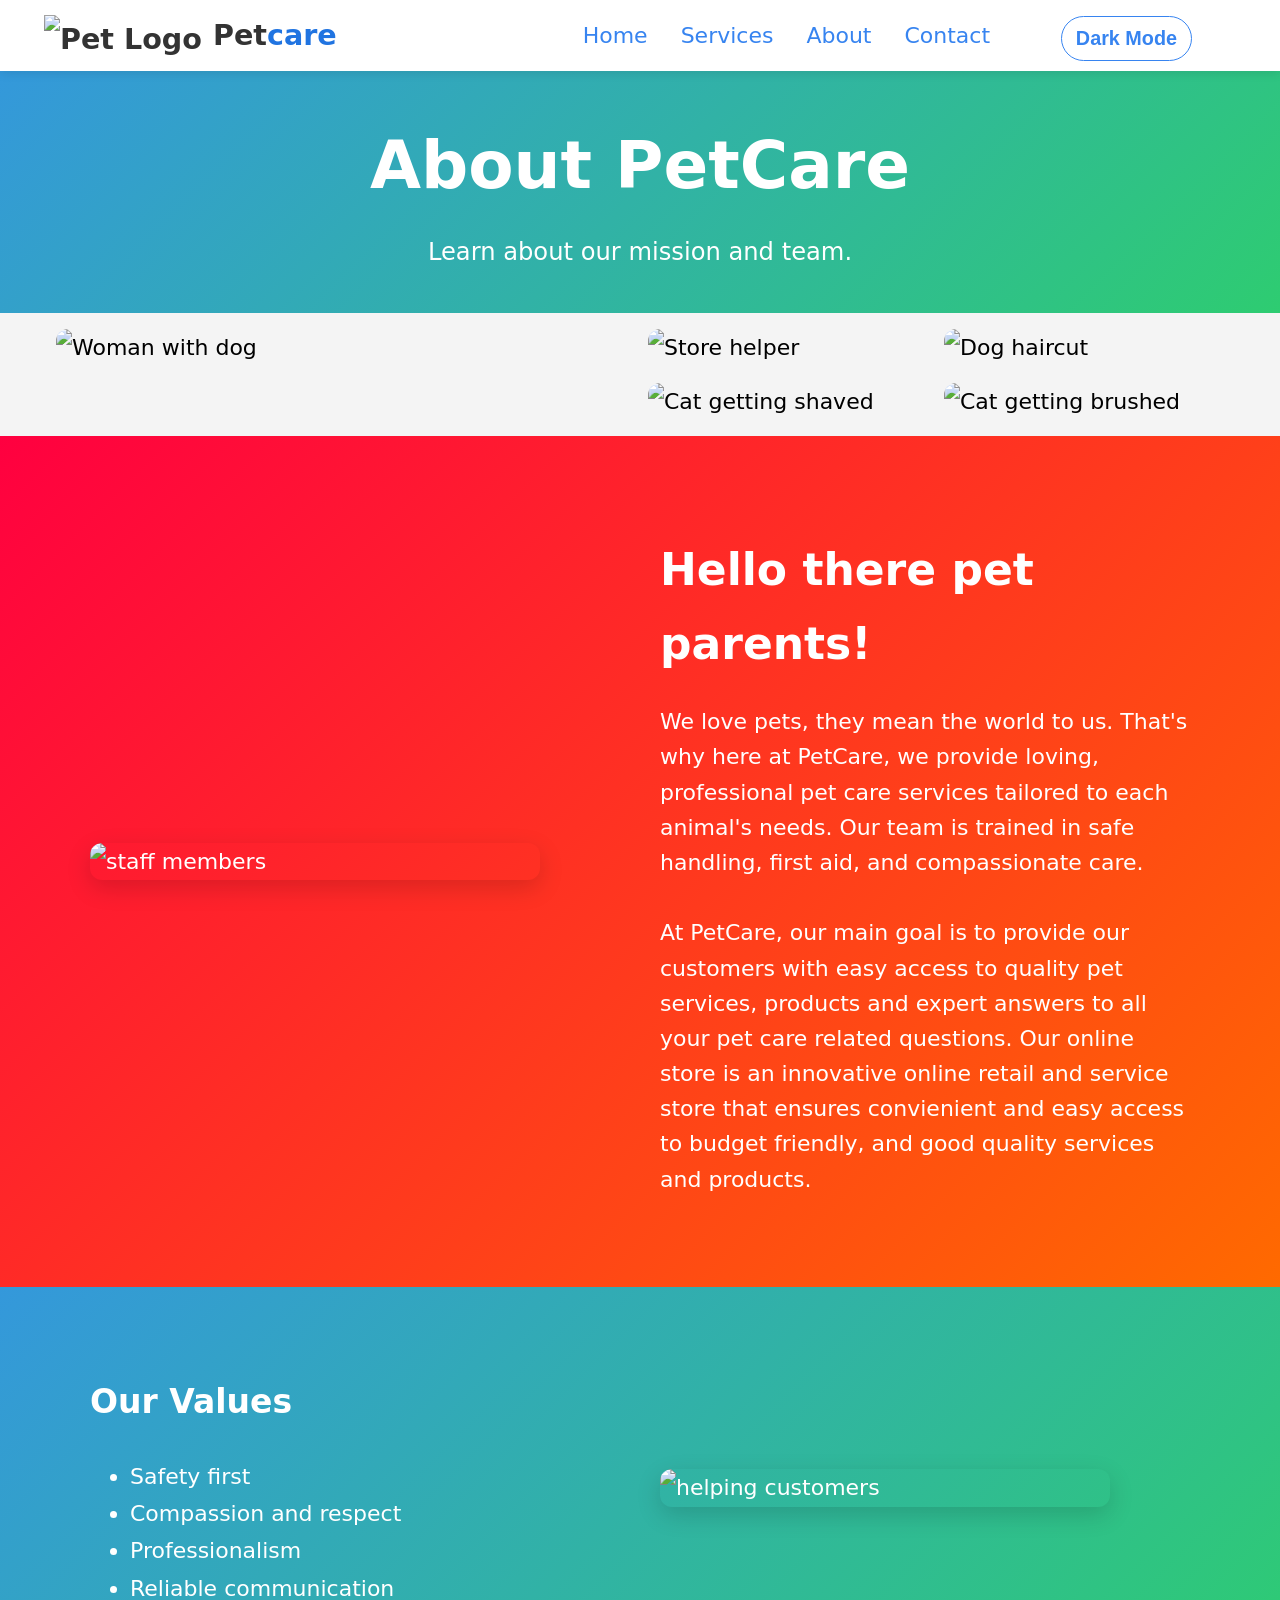
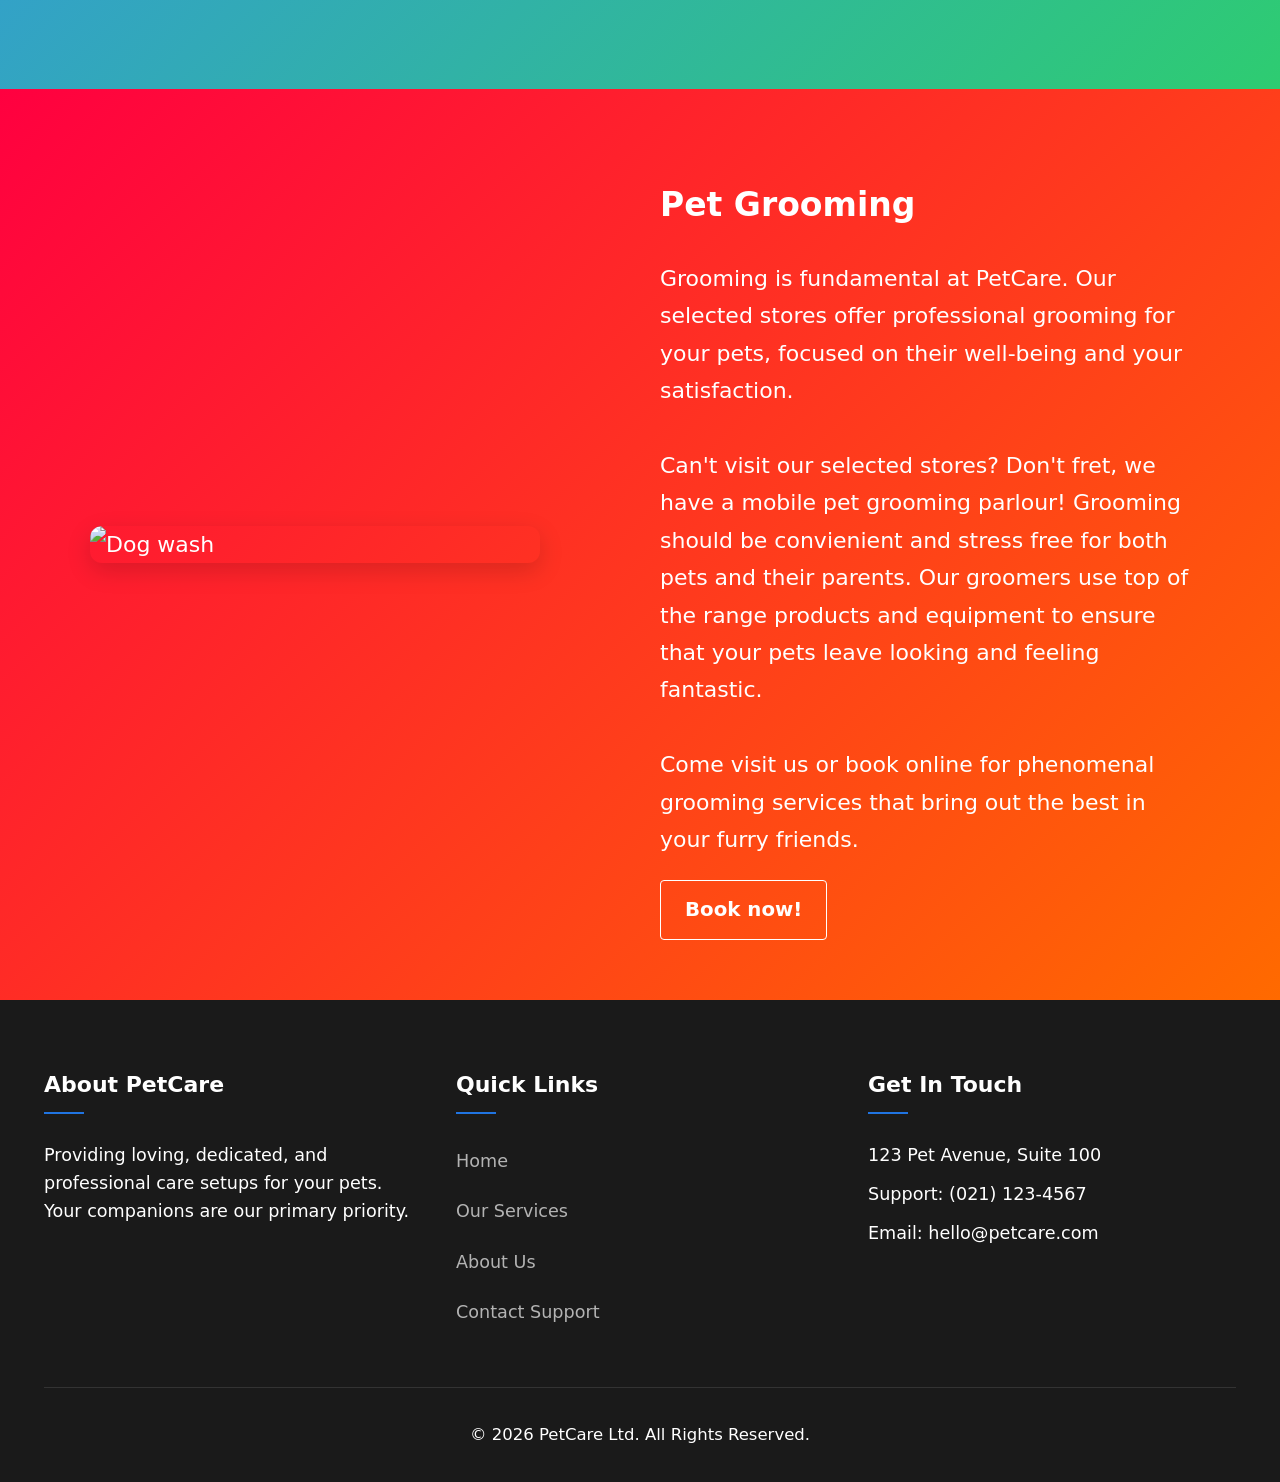
==== commit ec4fc5df: "final commit" ====
--- a/about.html
+++ b/about.html
@@ -36,6 +36,9 @@
           <li><a href="./about.html">About</a></li>
           <li><a href="./contact.html">Contact</a></li>
         </ul>
+        <div class="theme-toggle-container">
+          <button id="theme-toggle" class="theme-toggle-btn" type="button">Dark Mode</button>
+        </div>
       </nav>
     </header>
 
--- a/style.css
+++ b/style.css
@@ -67,11 +67,15 @@
 .navbar-menu {
     display: flex;
     align-items: center;
+    justify-content: center;
+    position: relative;
+    width: 100%;
+    flex: 1;
 }
 
 .navbar-menu ul {
     list-style: none;
-    margin: 0;
+    margin: 0 auto;
     padding: 0;
     display: flex;
     align-items: center;
@@ -87,6 +91,178 @@
 
 .navbar-menu a:hover {
     color: #3784f0;
+}
+
+.theme-toggle-container {
+    position: absolute;
+    right: 2rem;
+    bottom: -0.3rem;
+}
+
+.theme-toggle-btn {
+    padding: 10px 14px;
+    border: 1px solid #3784f0;
+    background: #ffffff;
+    color: #3784f0;
+    border-radius: 999px;
+    cursor: pointer;
+    transition: background 0.3s ease, color 0.3s ease, transform 0.2s ease;
+    font-size: 0.9rem;
+    font-weight: 600;
+}
+
+.theme-toggle-btn:hover {
+    background: #3784f0;
+    color: #ffffff;
+    transform: translateY(-1px);
+}
+
+@media (max-width: 768px) {
+    .navbar-menu {
+        justify-content: flex-start;
+    }
+
+    .theme-toggle-container {
+        position: static;
+        margin-left: 1rem;
+        margin-top: 0.5rem;
+    }
+}
+
+body.dark-theme {
+    background: #0b1120;
+    color: #e2e8f0;
+}
+
+body.dark-theme,
+body.dark-theme *,
+body.dark-theme *::before,
+body.dark-theme *::after {
+    color: #f8fafc !important;
+}
+
+body.dark-theme a,
+body.dark-theme a:link,
+body.dark-theme a:visited {
+    color: #93c5fd !important;
+}
+
+body.dark-theme a:hover {
+    color: #f8fafc;
+}
+
+body.dark-theme main,
+body.dark-theme section,
+body.dark-theme .card,
+body.dark-theme .service-card,
+body.dark-theme .booking-form,
+body.dark-theme .form-container,
+body.dark-theme .info-card,
+body.dark-theme .footer-container,
+body.dark-theme .footer-bottom,
+body.dark-theme .about-page-header,
+body.dark-theme .contact-page-header,
+body.dark-theme .services-header,
+body.dark-theme .staff-layout,
+body.dark-theme .contact-section,
+body.dark-theme .about-section,
+body.dark-theme .values-section,
+body.dark-theme .services-section,
+body.dark-theme .reach-out-section {
+    background: #111827;
+    color: #e2e8f0;
+    border-color: rgba(148, 163, 184, 0.12);
+}
+
+body.dark-theme header {
+    background-color: #070b18;
+    box-shadow: 0 2px 16px rgba(0, 0, 0, 0.55);
+}
+
+body.dark-theme .navbar-menu a {
+    color: #a5b4fc;
+}
+
+body.dark-theme .navbar-menu a:hover {
+    color: #ffffff;
+}
+
+body.dark-theme .theme-toggle-btn {
+    background: #1e293b;
+    color: #e2e8f0;
+    border-color: #64748b;
+}
+
+body.dark-theme .services-page .services {
+    background-color: #090f1b;
+}
+
+body.dark-theme .services-page .services-header {
+    background: linear-gradient(135deg, #0f172a, #1e293b);
+}
+
+body.dark-theme .about-page-header,
+body.dark-theme .contact-page-header {
+    background: #0f172a;
+    color: #e2e8f0;
+}
+
+body.dark-theme .about-page-header h1,
+body.dark-theme .contact-page-header h1 {
+    color: #f8fafc;
+}
+
+body.dark-theme .about-page-header p,
+body.dark-theme .contact-page-header p {
+    color: #cbd5e1;
+}
+
+body.dark-theme .about-section,
+body.dark-theme .values-section,
+body.dark-theme .services-section,
+body.dark-theme .contact-section,
+body.dark-theme .reach-out-section,
+body.dark-theme .footer-container,
+body.dark-theme .footer-bottom,
+body.dark-theme .service-card,
+body.dark-theme .card,
+body.dark-theme .booking-form,
+body.dark-theme .info-card,
+body.dark-theme .form-container {
+    background: #111827;
+    color: #e2e8f0;
+    border-color: rgba(148, 163, 184, 0.12);
+}
+
+body.dark-theme .footer-container p,
+body.dark-theme .footer-column h3,
+body.dark-theme .footer-container a,
+body.dark-theme .reach-out-content h2,
+body.dark-theme .reach-out-content p,
+body.dark-theme .about-text-box p,
+body.dark-theme .about-text-box h2,
+body.dark-theme .values-text-box h2,
+body.dark-theme .values-text-box p,
+body.dark-theme .contact-image img,
+body.dark-theme .team-image-box img {
+    color: #e2e8f0;
+}
+
+body.dark-theme input,
+body.dark-theme textarea,
+body.dark-theme select {
+    background: #1e293b;
+    color: #e2e8f0;
+    border: 1px solid #334155;
+}
+
+body.dark-theme button,
+body.dark-theme .login-btn,
+body.dark-theme .store-btn,
+body.dark-theme .submit-btn,
+body.dark-theme .book-now-btn {
+    background: #1e293b;
+    color: #e2e8f0;
 }
 
 /* Mobile Hamburger Toggle Layout */
@@ -273,10 +449,25 @@
 
 footer {
     background-color: #1a1a1a;
-    color: #b3b3b3;
+    color: #ffffff;
     padding: 3rem 2rem 1.5rem 2rem;
     width: 100%;
     z-index: 10;
+}
+
+body.dark-theme footer {
+    background-color: #111827;
+    color: #f8fafc;
+}
+
+footer a,
+footer a:link,
+footer a:visited {
+    color: #d1d5db;
+}
+
+footer a:hover {
+    color: #93c5fd;
 }
 
 .footer-container {
@@ -338,6 +529,10 @@
     padding-top: 1.5rem;
     border-top: 1px solid #333333;
     text-align: center;
+}
+
+body.dark-theme .footer-bottom {
+    border-top-color: #334155;
 }
 
 .footer-bottom p {
